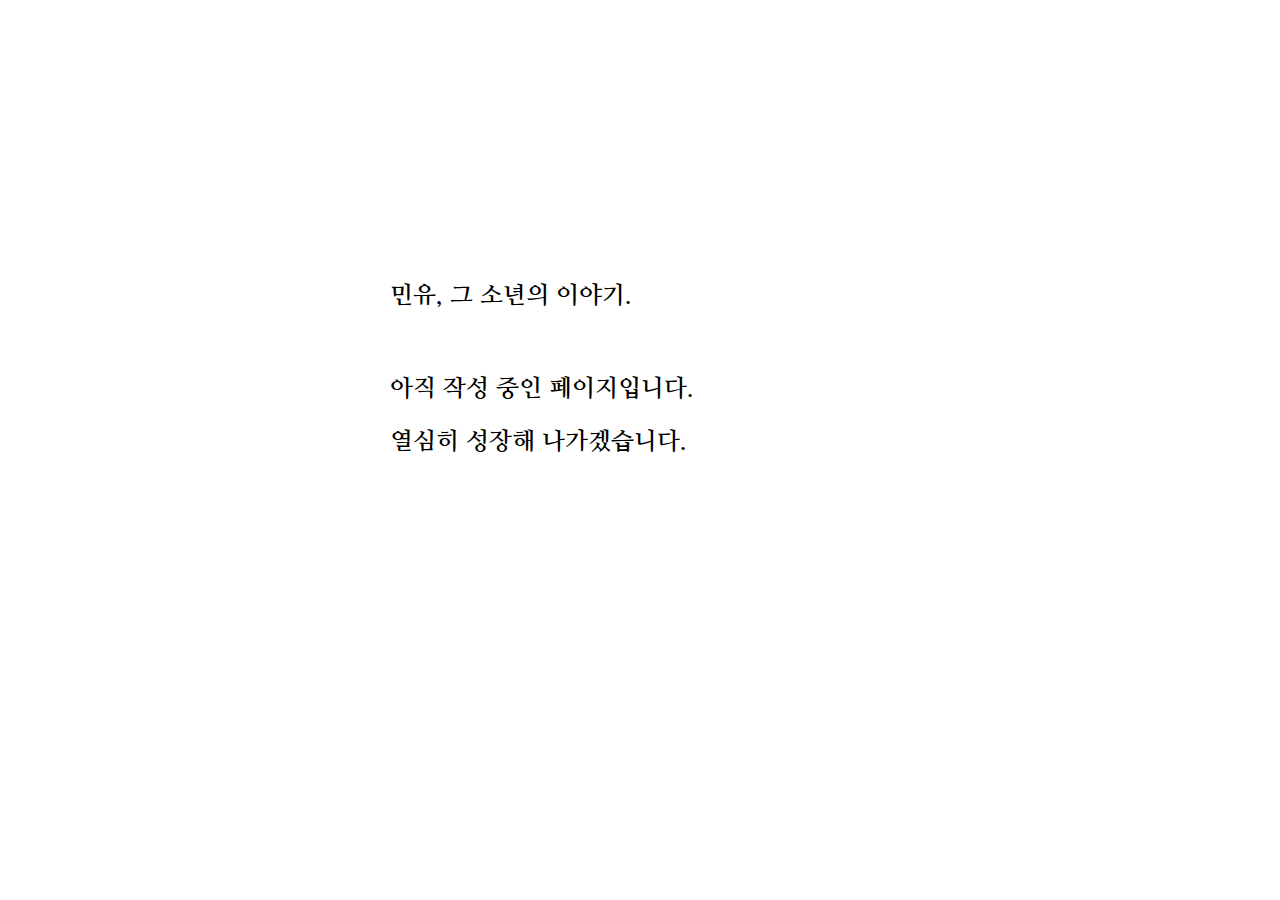
==== aboutyou.html @ f7127476 "css 파일 분리" ====
<!DOCTYPE html>
<html>

<head>
    <!-- 메타데이터 설정-->
    <meta charset="UTF-8" name="viewport" content="width=device-width, initial-scale=1.0">

    <!--사이트 제목 설정-->
    <title>민유, 그 소년의 이야기.</title>

    <!-- 웹 폰트 코드 -->
    <link href="https://fonts.googleapis.com/css2?family=Nanum+Gothic&family=Nanum+Myeongjo&display=swap"
        rel="stylesheet">

    <link rel="stylesheet" href="main.css">
</head>


<body>
    <h5>민유, 그 소년의 이야기.</h5>
    <h5>아직 작성 중인 페이지입니다. <br>
        열심히 성장해 나가겠습니다.</h5>
</body>

</html>
---- main.css ----
/* 가로선 (divider) 코드
    hr {
      background: transparent;
      display: block;
      width: 100%;
      height: 3px;
      visibility: visible;
      border: none;
      border-bottom: 2px solid rgba(55, 53, 47, 0.09);
    }
    */
    h1 {
      text-align: left;
      font-size: 70px;
      /*폰트 설정*/
      font-family: 'Nanum Myeongjo', sans-serif;
      /* 애니메이션 코드*/
      animation-delay: 1s;
      position: absolute;
      animation-name: move1, fadeIn1;
      animation-duration: 1s;
      animation-iteration-count: 1;
      animation-fill-mode: both;

    }

    h2 {
      font-size: 32px;
      font-family: 'Nanum Myeongjo', sans-serif;
      /* 애니메이션 코드 */
      animation-delay: 2s;
      /*나타날 때 까지의 지연 시간*/
      position: absolute;
      /*???*/
      animation-name: move2, fadeIn2;
      /*적용할 애니메이션 이름*/
      animation-duration: 1.2s;
      /*지속할 애니메이션 시간*/
      animation-iteration-count: 1;
      /*애니메이션 반복 횟수*/
      animation-fill-mode: both;
      /*애니메이션 종료 후의 위치*/

    }

    h3 {
      font-size: 15px;
      font-family: 'Nanum Gothic', sans-serif;
    }

    h4 {
      font-size: 32px;
      font-weight: bold;
      font-family: 'Nanum Myeongjo', sans-serif;
    }

    h5 {
      font-size: 24px;
      font-weight: bold;
      font-family: 'Nanum Myeongjo', sans-serif;
    }

    body {
      font-family: 'Nanum Gothic', sans-serif;
      line-height: 2.2;
      /*자간*/
      white-space: normal;
      /*???*/
    }


    html,
    body {
      margin: 135px;
      margin-left: 195px;
      padding: 0;
    }


    div {
      padding-bottom: 900px;
    }

    /*인용문 (quote) 코드*/
    blockquote {
      font-size: 20px;
      margin: 1em 0;
      padding-left: 1em;
      border-left: 2px solid rgb(55, 53, 47);
      font-family: 'Nanum Gothic', sans-serif;
      font-weight: bold;
    }

    a {
      color: black;
      text-decoration: underline;
      font-family: 'Nanum Gothic', sans-serif;
    }

    /*애니메이션 코드*/

    /*이동*/
    @keyframes move1 {
      from {
        margin-left: -10%;
        margin-top: 0%;
      }

      to {
        margin-left: 0%;
        margin-top: 0%;
      }

    }

    /*사라졌다가 나타남*/
    @keyframes fadeIn1 {
      from {
        opacity: 0;
      }

      to {
        opacity: 1;
      }
    }

    @keyframes move2 {
      from {
        margin-left: -10%;
        /*위치 지정*/
        margin-top: 12%;
      }

      to {
        margin-left: 0%;
        margin-top: 12%;
      }

    }

    @keyframes fadeIn2 {
      from {
        opacity: 0;
      }

      to {
        opacity: 1;
      }
    }

    /*반응형 코드*/
    /*모바일 환경에 대한 코드*/
    @media (max-width: 1000px) {
      h1 {
        display: none;
      }

      h2 {
        display: none;
      }

      h4 {
        display: none;
      }

      h5 {
        display: none;
      }

      div {
        display: none;
      }

      a {
        display: none;
      }

      blockquote {
        display: none;
      }

      p {
        display: none;
      }

      li {
        display: none;
      }

      html,
      body {
        margin: 10px;
        margin-left: 30px;
        padding: 0;
      }
    }

    /*데스크탑 환경에 대한 코드*/
    @media (min-width: 1001px) {
      h3 {
        display: none;
      }
    }
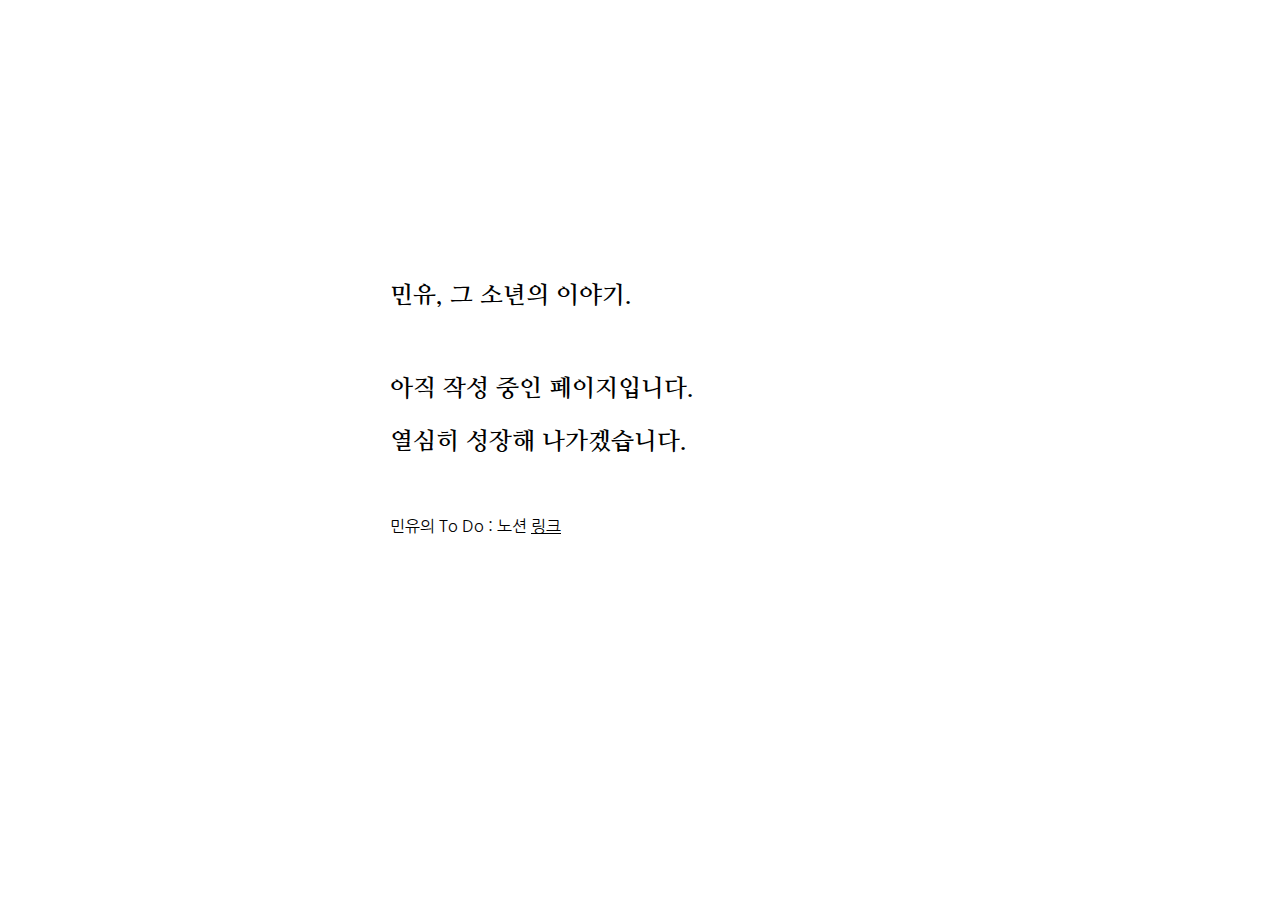
==== commit 8e3be47e: "레이아웃 수정하였고 To Do 링크를 추가하였습니다" ====
--- a/aboutyou.html
+++ b/aboutyou.html
@@ -4,6 +4,15 @@
 <head>
     <!-- 메타데이터 설정-->
     <meta charset="UTF-8" name="viewport" content="width=device-width, initial-scale=1.0">
+    <!-- 구글 애널리틱스 연동 코드 -->
+    <script async src="https://www.googletagmanager.com/gtag/js?id=UA-165376860-1"></script>
+    <script>
+        window.dataLayer = window.dataLayer || [];
+        function gtag() { dataLayer.push(arguments); }
+        gtag('js', new Date());
+
+        gtag('config', 'UA-165376860-1');
+    </script>
 
     <!--사이트 제목 설정-->
     <title>민유, 그 소년의 이야기.</title>
@@ -13,6 +22,7 @@
         rel="stylesheet">
 
     <link rel="stylesheet" href="main.css">
+    <script src="index.js"></script>
 </head>
 
 
@@ -20,6 +30,7 @@
     <h5>민유, 그 소년의 이야기.</h5>
     <h5>아직 작성 중인 페이지입니다. <br>
         열심히 성장해 나가겠습니다.</h5>
+    <p>민유의 To Do : 노션 <a href="https://www.notion.so/To-Do-41b51999836142aab45f3a42c9ac3ec2">링크</a></p>
 </body>
 
 </html>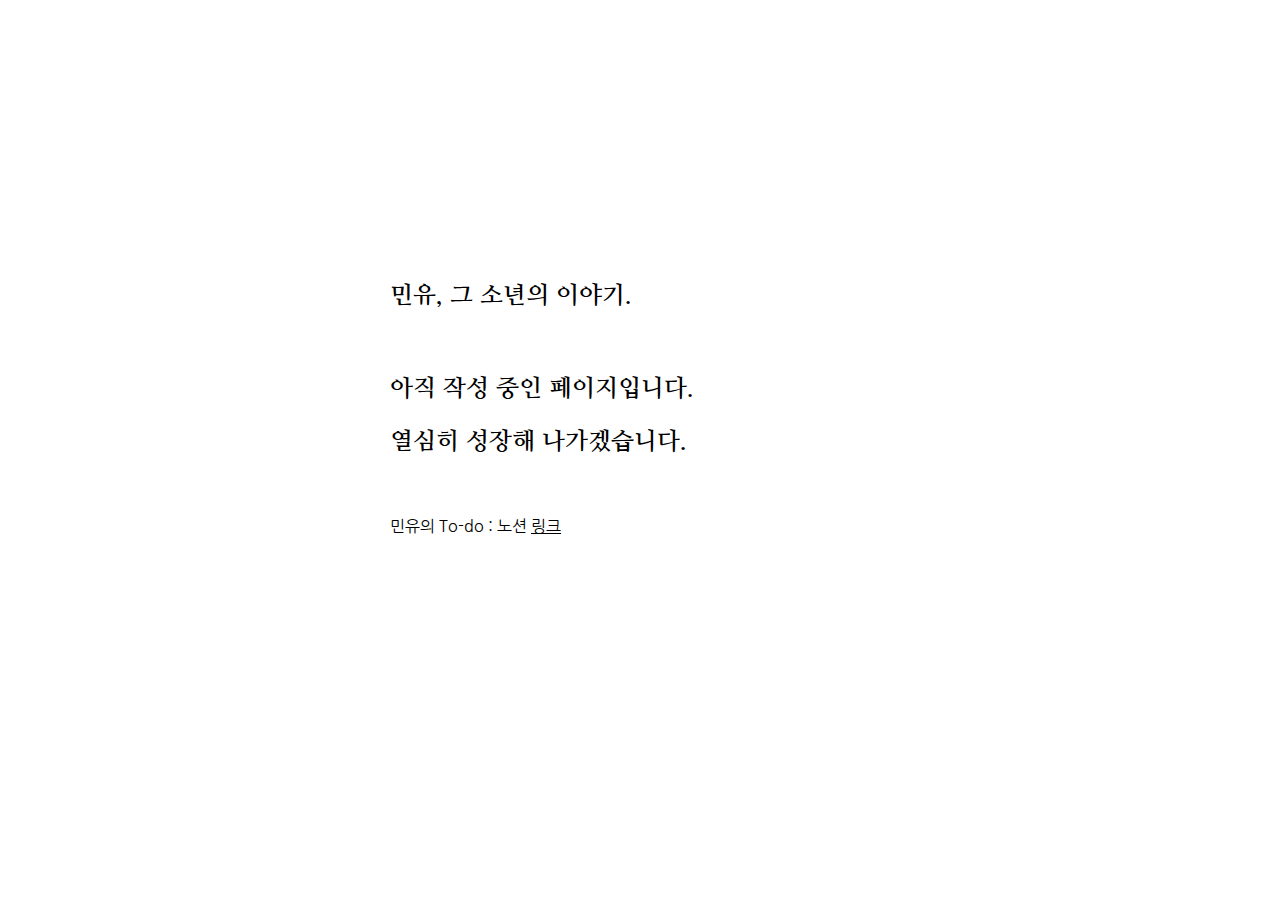
==== commit 7535e8d8: "오타를 수정하였습니다" ====
--- a/aboutyou.html
+++ b/aboutyou.html
@@ -30,7 +30,7 @@
     <h5>민유, 그 소년의 이야기.</h5>
     <h5>아직 작성 중인 페이지입니다. <br>
         열심히 성장해 나가겠습니다.</h5>
-    <p>민유의 To Do : 노션 <a href="https://www.notion.so/To-Do-41b51999836142aab45f3a42c9ac3ec2">링크</a></p>
+    <p>민유의 To-do : 노션 <a href="https://www.notion.so/To-Do-41b51999836142aab45f3a42c9ac3ec2">링크</a></p>
 </body>
 
 </html>